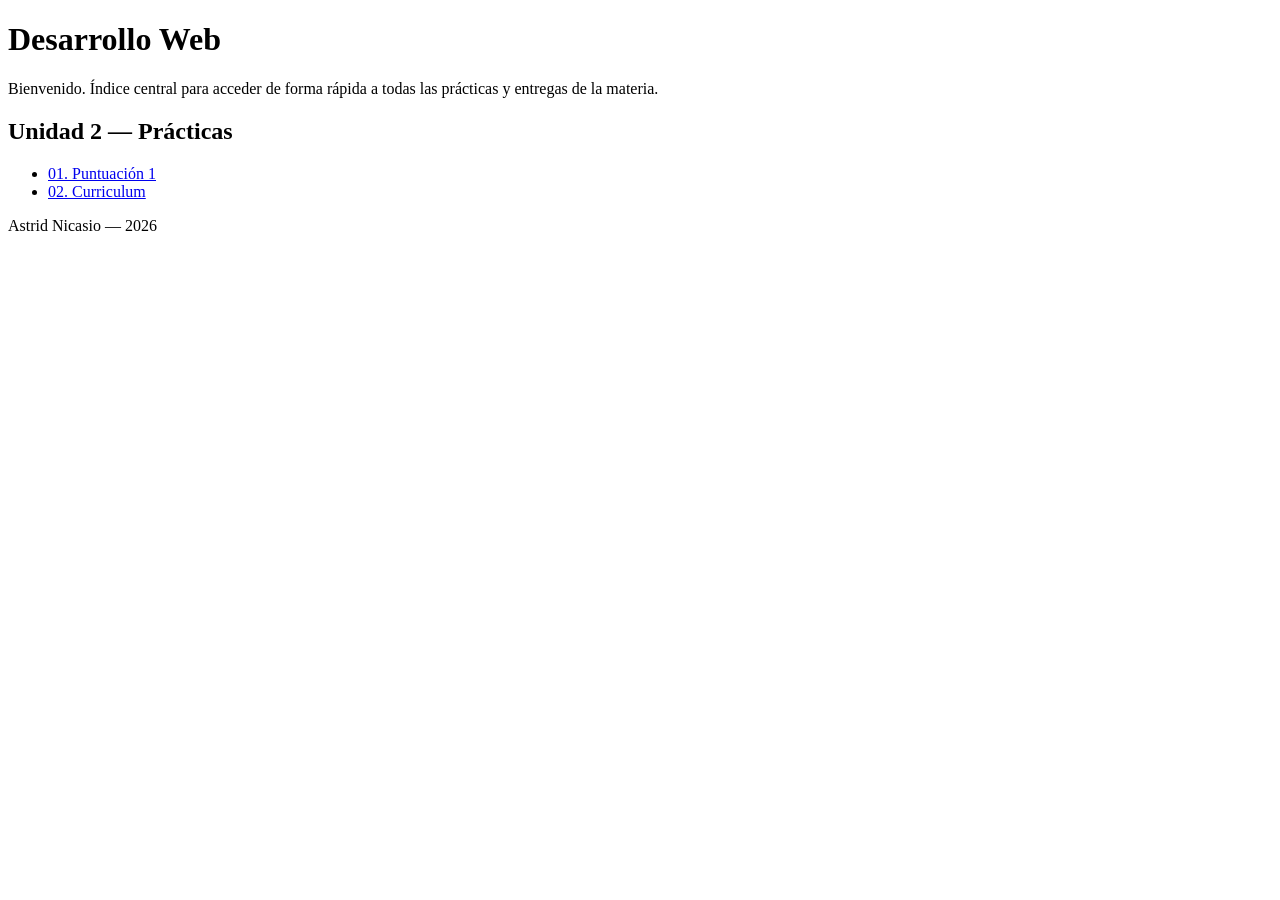
==== index.html @ 5a48a8f3 "Add files via upload" ====
<!doctype html>
<html lang="es">
  <head>
    <meta charset="UTF-8" />
    <meta name="viewport" content="width=device-width, initial-scale=1.0" />
    <title>mi pagina web</title>

    <link rel="preconnect" href="https://fonts.googleapis.com" />
    <link rel="preconnect" href="https://fonts.gstatic.com" crossorigin />
    <link
      href="https://fonts.googleapis.com/css2?family=Space+Grotesk:wght@500;700;900&display=swap"
      rel="stylesheet"
    />

    <style>
      
    </style>
  </head>

  <body>
    <main>
      <h1>Desarrollo Web</h1>
      <p>
        Bienvenido. Índice central para acceder de forma rápida a todas las
        prácticas y entregas de la materia.
      </p>

      <h2>Unidad 2 — Prácticas</h2>
      <ul>
        <li>
          <a href="Unidad-2/puntuacion-1/index.html">
            <span>01. Puntuación 1</span>
          </a>
        </li>
    
        <li>
          <a href="Unidad-2/Curriculum/index.html">
            <span>02. Curriculum </span>
          </a>
        </li>
      </ul>
    </main>

    <footer>Astrid Nicasio — 2026</footer>
  </body>
</html>
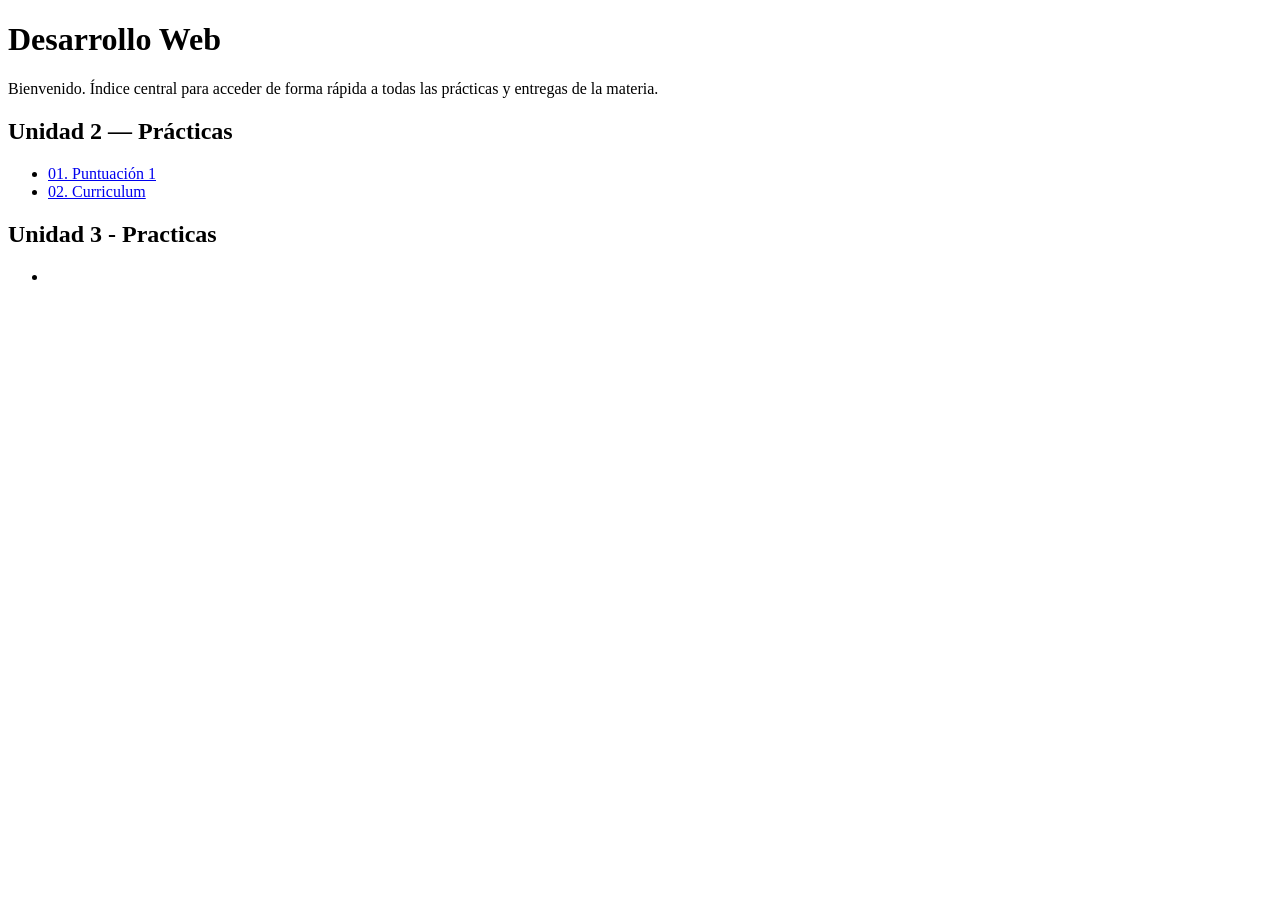
==== commit 4347dd63: "Add Unidad 3 section to index.html Added a new section for Unidad 3 with a link to 'Arreglos'." ====
--- a/index.html
+++ b/index.html
@@ -38,8 +38,19 @@
             <span>02. Curriculum </span>
           </a>
         </li>
-      </ul>
+      </ul> 
+      <h2>Unidad 3 - Practicas </h2>
+       <ul>
+        <li>
+          <a href="unidad_3/manejo_de_arreglos/index.html>
+            <span>Arreglos</span>
+          </a>
+        </li>
+       </ul>
     </main>
+
+   
+    
 
     <footer>Astrid Nicasio — 2026</footer>
   </body>
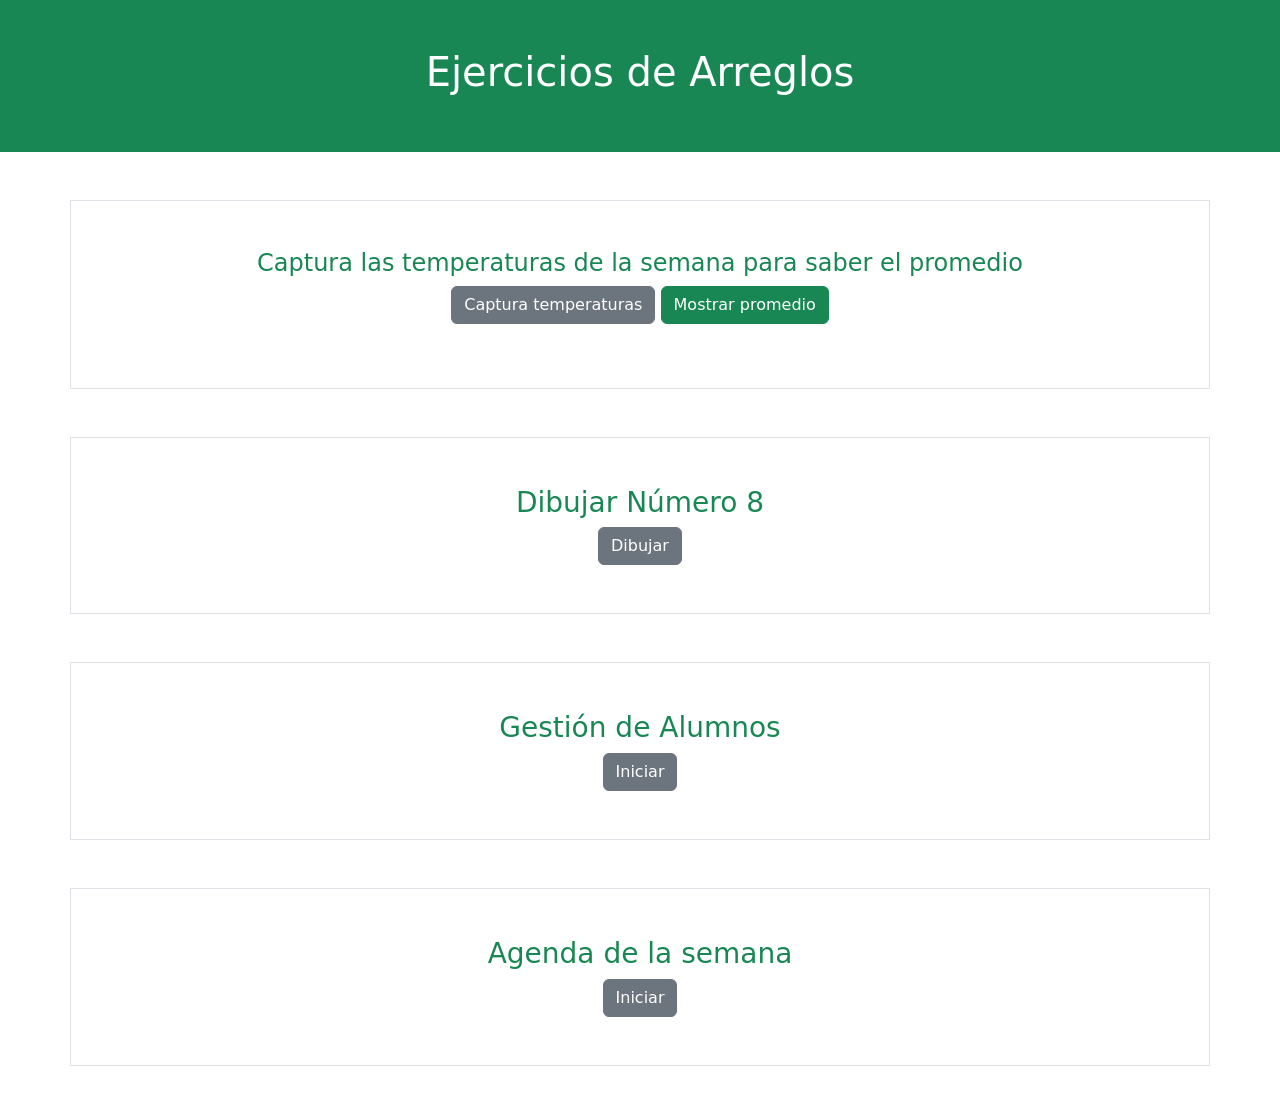
==== commit e9016413: "Add files via upload" ====
--- a/index.html
+++ b/index.html
@@ -1,57 +1,50 @@
 <!doctype html>
-<html lang="es">
-  <head>
+<html lang="en">
+
+<head>
     <meta charset="UTF-8" />
     <meta name="viewport" content="width=device-width, initial-scale=1.0" />
-    <title>mi pagina web</title>
+    <link href="https://cdn.jsdelivr.net/npm/bootstrap@5.3.8/dist/css/bootstrap.min.css" rel="stylesheet" />
+    <title>Document</title>
+</head>
 
-    <link rel="preconnect" href="https://fonts.googleapis.com" />
-    <link rel="preconnect" href="https://fonts.gstatic.com" crossorigin />
-    <link
-      href="https://fonts.googleapis.com/css2?family=Space+Grotesk:wght@500;700;900&display=swap"
-      rel="stylesheet"
-    />
+<body>
+    <header class="container-fluid p-5 bg-success text-white text-center">
+        <h1>Ejercicios de Arreglos</h1>
+    </header>
+    <div class="container p-5 my-5 border text-center text-success">
+        <h4>Captura las temperaturas de la semana para saber el promedio</h4>
+        <button class="btn btn-secondary" onclick="captura() ">Captura temperaturas</button>
+        <button class="btn btn-success" onclick="promedio()">Mostrar promedio </button>
 
-    <style>
-      
-    </style>
-  </head>
+        <p id="minima"></p>
+        <p id="maxima"></p>
+        <p id="promedio"></p>
+    </div>
+    <div class="container p-5 my-5 border text-center text-success">
+        <h3>Dibujar Número 8</h3>
+        <button class="btn btn-secondary" onclick="dibujarOcho()">
+            Dibujar
+        </button>
+        <div id="resultadoOcho" class="text-center"></div>
+    </div>
+    <div class="container p-5 my-5 border text-center text-success">
+        <h3>Gestión de Alumnos</h3>
+        <button class="btn btn-secondary" onclick="gestionarAlumnos()">
+            Iniciar 
+        </button>
+        <div id="resultadoAlumnos" class="text-center"></div>
+    </div>
 
-  <body>
-    <main>
-      <h1>Desarrollo Web</h1>
-      <p>
-        Bienvenido. Índice central para acceder de forma rápida a todas las
-        prácticas y entregas de la materia.
-      </p>
+    <div class="container p-5 my-5 border text-center text-success">
+        <h3>Agenda de la semana </h3>
+        <button class="btn btn-secondary" onclick="agenda_definicion()">
+            Iniciar
+        </button>
+        <div id="impAgenda" class="text-center"></div>
+    </div>
 
-      <h2>Unidad 2 — Prácticas</h2>
-      <ul>
-        <li>
-          <a href="Unidad-2/puntuacion-1/index.html">
-            <span>01. Puntuación 1</span>
-          </a>
-        </li>
-    
-        <li>
-          <a href="Unidad-2/Curriculum/index.html">
-            <span>02. Curriculum </span>
-          </a>
-        </li>
-      </ul> 
-      <h2>Unidad 3 - Practicas </h2>
-       <ul>
-        <li>
-          <a href="unidad_3/manejo_de_arreglos/index.html>
-            <span>Arreglos</span>
-          </a>
-        </li>
-       </ul>
-    </main>
+    <script src="js/arreglos.js"></script>
+</body>
 
-   
-    
-
-    <footer>Astrid Nicasio — 2026</footer>
-  </body>
-</html>
+</html>
